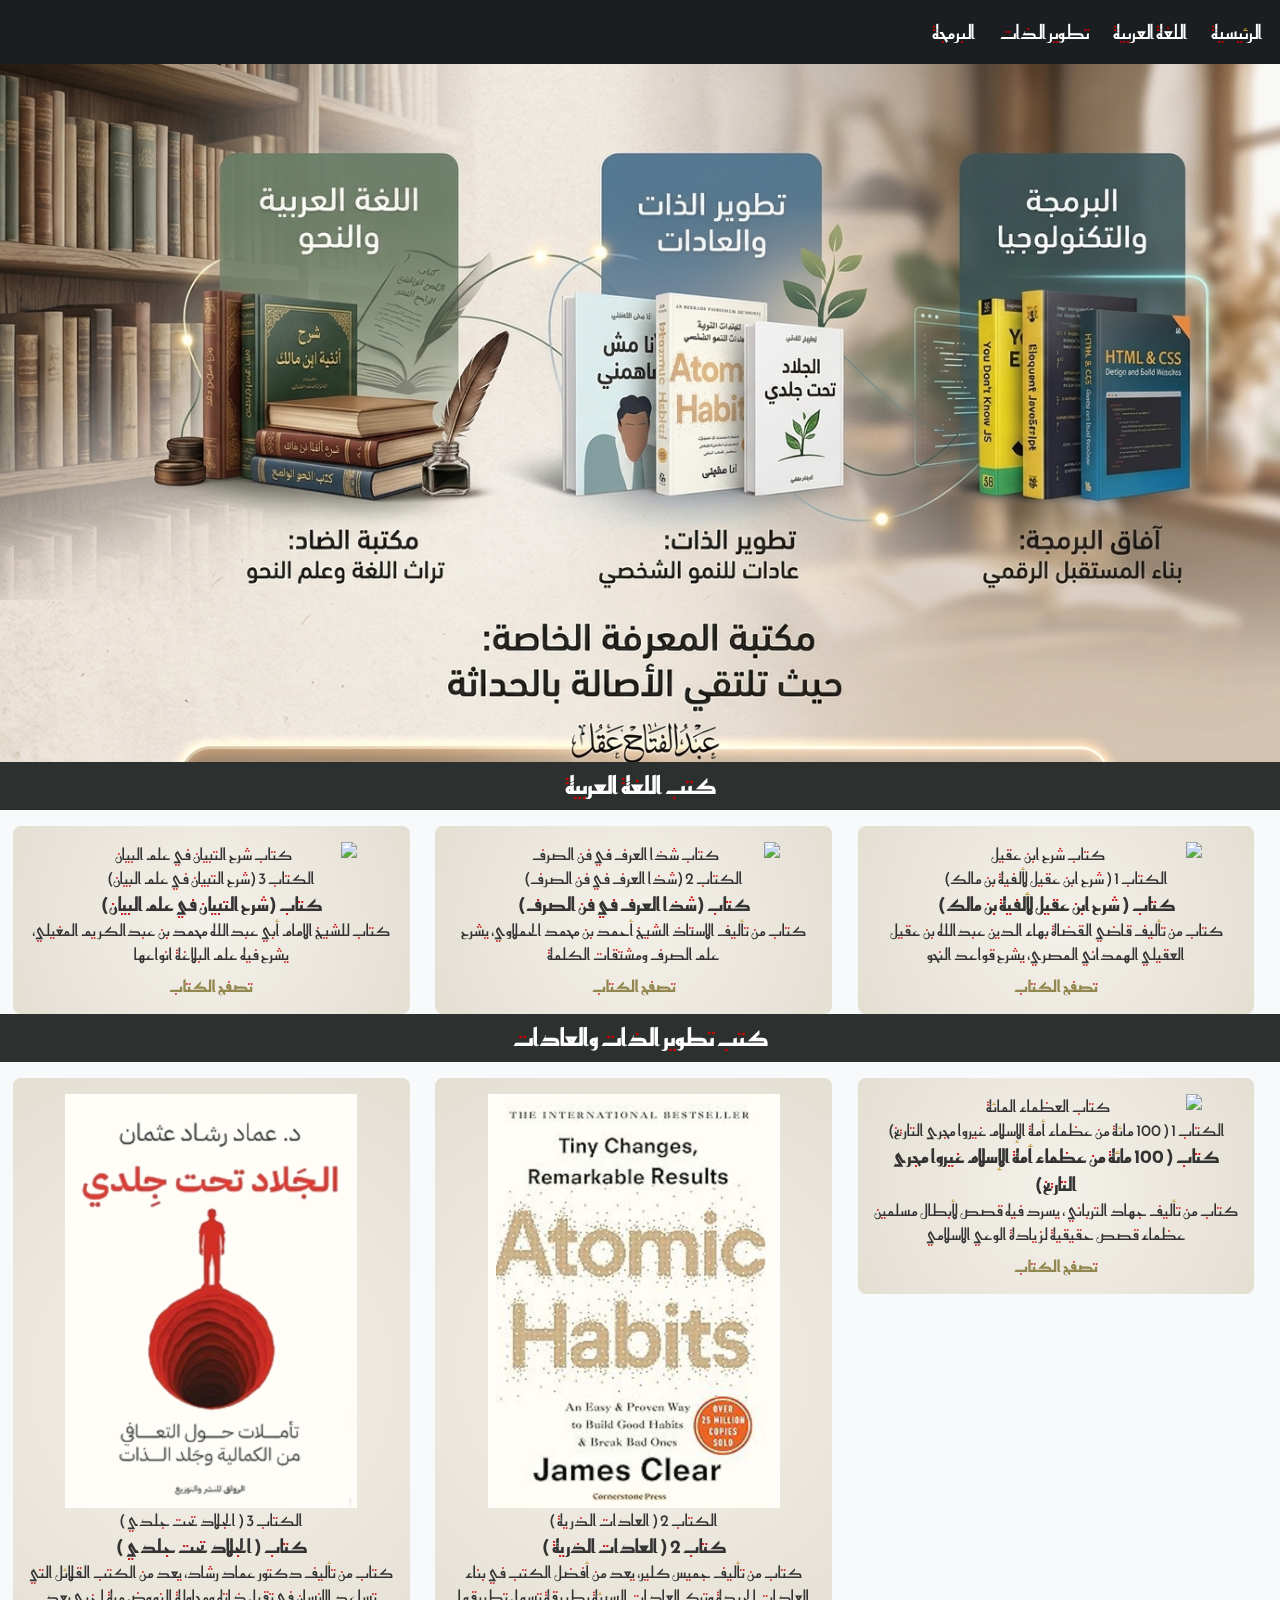
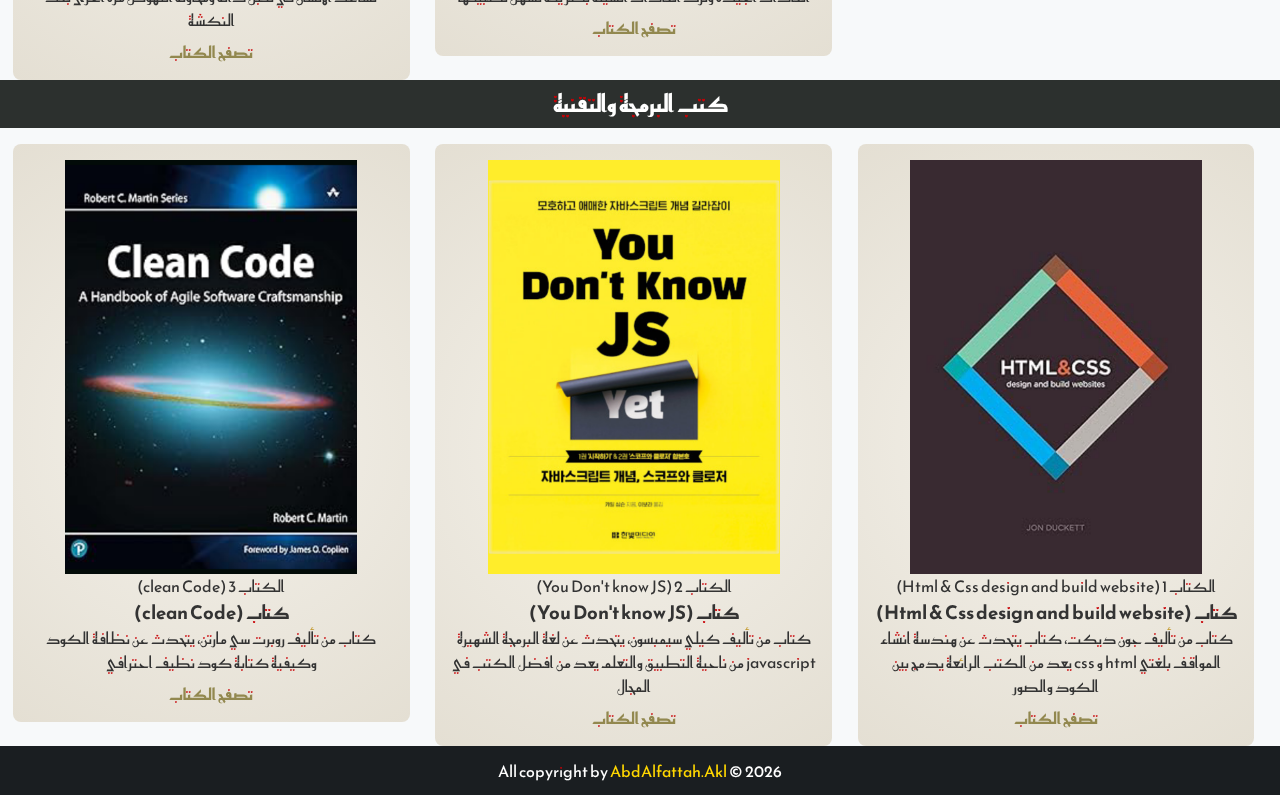
==== My_Personal_Library/index.html @ 15c2d80f "Add files via upload" ====
<!DOCTYPE html>
<html lang="ar" dir="rtl">
    <head>
        <meta charset="UTF-8">
        <meta name="viewport" content="width=device-width, initial-scale=1.0">
        <title>AbdelFattah Library | Home</title>
        <meta name="description" content="My personal library and what I read for self-improvement">
        <meta name="keywords" content="books, reading,self-improvement, todo, daily, my-new-system ">
        <meta name="author" content="AbdAlfattah.Akl">
        <meta name="copyright" content="AbdAlfattah.Akl">
        <link rel="preload" href="css/style.css" as="style">
        <link rel="stylesheet" href="css/style.css">
    </head>
    <body>
        <!-- الهيدر الذي يحتوي على شريط التنقل وصورة الواجهة -->
        <header class="my-header">
            <nav class="my-nav">
                <ul>
                    <li><a href="#">الرئيسية</a></li>
                    <li><a href="#arabic">اللغة العربية</a></li>
                    <li><a href="#self">تطوير الذات</a></li>
                    <li><a href="#tec">البرمجة</a></li>
                </ul>
            </nav>
            <div class="header-img">
                <img src="img/header-img.png" alt="my header image" title="my header">
            </div>
        </header>

        <!-- الحاوية الكبرى للمحتوى والأقسام الثلاثة الموزونة بكلاساتك المميزة والكومنتات -->
        <main class="my-sections">
            <!-- قسم كتب اللغة العربية والنحو -->
            <section class="parts arabic-books" id="arabic">
                <h2>كتب اللغة العربية</h2>

                <div class="articles-container"> 
                    <article>
                        <!-- استخدام الـ figure لعرض غلاف الكتاب مع وصفه البصري -->
                        <figure>
                            <img src="img/lng001.png" alt="كتاب شرح ابن عقيل">
                            <figcaption>الكتاب 1 ( شرح ابن عقيل لألفية بن مالك)</figcaption>
                        </figure>

                        <!-- باقي محتويات الكارت التوضيحية -->
                        <h3>كتاب ( شرح ابن عقيل لألفية بن مالك)</h3>
                        <p>كتاب من تأليف قاضي القضاة بهاء الدين عبدالله بن عقيل العقيلي الهمداني المصري، يشرح قواعد النحو</p>
                        <a href="#">تصفح الكتاب</a>
                    </article>

                    <article>
                        <!-- استخدام الـ figure لعرض غلاف الكتاب مع وصفه البصري -->
                        <figure>
                            <img src="img/lng002.png" alt="كتاب شذا العرف في فن الصرف">
                            <figcaption>الكتاب 2 (شذا العرف في فن الصرف)</figcaption>
                        </figure>

                        <!-- باقي محتويات الكارت التوضيحية -->
                        <h3>كتاب (شذا العرف في فن الصرف)</h3>
                        <p>كتاب من تأليف الاستاذ الشيخ أحمد بن محمد الحملاوي، يشرح علم الصرف ومشتقات الكلمة</p>
                        <a href="#">تصفح الكتاب</a>
                    </article>

                    <article>
                        <!-- استخدام الـ figure لعرض غلاف الكتاب مع وصفه البصري -->
                        <figure>
                            <img src="img/lng003.png" alt="كتاب شرح التبيان في علم البيان">
                            <figcaption>الكتاب 3 (شرح التبيان في علم البيان)</figcaption>
                        </figure>

                        <!-- باقي محتويات الكارت التوضيحية -->
                        <h3>كتاب (شرح التبيان في علم البيان)</h3>
                        <p>كتاب للشيخ الامام أبي عبدالله محمد بن عبدالكريم المغيلي، يشرح فيه علم البلاغة انواعها </p>
                        <a href="#">تصفح الكتاب</a>
                    </article>
                </div>
            </section>
            
            <!-- حاوية التنظيف الداخلية -->
            <div class="clear"></div>

            <!-- قسم كتب تطوير الذات والعادات -->
            <section class="parts self-development" id="self">
                <h2>كتب تطوير الذات والعادات</h2>

                <div class="articles-container"> 
                    <article>
                        <!-- استخدام الـ figure لعرض غلاف الكتاب مع وصفه البصري -->
                        <figure>
                            <img src="img/dp001.png" alt="كتاب العظماء المائة">
                            <figcaption>الكتاب 1 ( 100 مائة من عظماء أمة الإسلام غيروا مجرى التاريخ)</figcaption>
                        </figure>

                        <!-- باقي محتويات الكارت التوضيحية -->
                        <h3>كتاب ( 100 مائة من عظماء أمة الإسلام غيروا مجرى التاريخ)</h3>
                        <p>كتاب من تأليف جهاد الترباني ، يسرد فيه قصص لأبطال مسلمين عظماء قصص حقيقية لزيادة الوعي الاسلامي</p>
                        <a href="#">تصفح الكتاب</a>
                    </article>

                    <article>
                        <!-- استخدام الـ figure لعرض غلاف الكتاب مع وصفه البصري -->
                        <figure>
                            <img src="img/dp002.png" alt="كتاب العادات الذرية">
                            <figcaption>الكتاب 2 ( العادات الذرية )</figcaption>
                        </figure>

                        <!-- باقي محتويات الكارت التوضيحية -->
                        <h3>كتاب 2 ( العادات الذرية )</h3>
                        <p>كتاب من تأليف جميس كلير، يعد من أفضل الكتب في بناء العادات الجيدة وترك العادات السيئة بطريقة تسهل تطبيقها </p>
                        <a href="#">تصفح الكتاب</a>
                    </article>

                    <article>
                        <!-- استخدام الـ figure لعرض غلاف الكتاب مع وصفه البصري -->
                        <figure>
                            <img src="img/dp003.png" alt="كتاب الجلاد تحت جلدي">
                            <figcaption>الكتاب 3 ( الجلاد تحت جلدي )</figcaption>
                        </figure>

                        <!-- باقي محتويات الكارت التوضيحية -->
                        <h3>كتاب ( الجلاد تحت جلدي )</h3>
                        <p>كتاب من تأليف دكتور عماد رشاد، يعد من الكتب القلائل التي تساعد الانسان في تقبل ذاته ومحاولة النهوض مرة اخرى بعد النكشة</p>
                        <a href="#">تصفح الكتاب</a>
                    </article>
                </div>
            </section>

            <!-- حاوية التنظيف الداخلية -->
            <div class="clear"></div>

            <!-- قسم كتب البرمجة والتقنية -->
            <section class="parts programming-books" id="tec">
                <h2>كتب البرمجة والتقنية</h2>

                <div class="articles-container"> 
                    <article>
                        <!-- استخدام الـ figure لعرض غلاف الكتاب مع وصفه البصري -->
                        <figure>
                            <img src="img/prg001.png" alt="كتاب html & css">
                            <figcaption>الكتاب 1  (Html & Css design and build website)</figcaption>
                        </figure>

                        <!-- باقي محتويات الكارت التوضيحية -->
                        <h3>كتاب  (Html & Css design and build website)</h3>
                        <p>كتاب من تأليف جون ديكت، كتاب يتحدث عن هندسة انشاء المواقف بلغتي html و css يعد من الكتب الرائعة يدمج بين الكود والصور </p>
                        <a href="#">تصفح الكتاب</a>
                    </article>

                    <article>
                        <!-- استخدام الـ figure لعرض غلاف الكتاب مع وصفه البصري -->
                        <figure>
                            <img src="img/prg002.png" alt="كتاب you don't know js">
                            <figcaption>الكتاب 2 (You Don't know JS)</figcaption>
                        </figure>

                        <!-- باقي محتويات الكارت التوضيحية -->
                        <h3>كتاب (You Don't know JS)</h3>
                        <p>كتاب من تأليف كيلي سيمبسون، يتحدث عن لغة البرمجة الشهيرة javascript من ناحية التطبيق والتعلم يعد من افضل الكتب في المجال</p>
                        <a href="#">تصفح الكتاب</a>
                    </article>

                    <article>
                        <!-- استخدام الـ figure لعرض غلاف الكتاب مع وصفه البصري -->
                        <figure>
                            <img src="img/prg003.png" alt="كتاب clean code">
                            <figcaption>الكتاب 3 (clean Code)</figcaption>
                        </figure>

                        <!-- باقي محتويات الكارت التوضيحية -->
                        <h3>كتاب  (clean Code)</h3>
                        <p>كتاب من تأليف روبرت سي مارتن، يتحدث عن نظافة الكود وكيفية كتابة كود نظيف احترافي</p>
                        <a href="#">تصفح الكتاب</a>
                    </article>
                    <div class="clear"></div>
                </div>
            </section>
        </main>

        <!-- الفوتر الأخير لحفظ الحقوق -->
        <footer>
            <p>All copyright by <a href="https://www.linkedin.com/in/abdalfattahakl/">AbdAlfattah.Akl</a> &copy; 2026</p>
        </footer>
    </body>
</html>
---- My_Personal_Library/css/style.css ----
/* خط تم استدعائه من google fonts*/
@import url('https://fonts.googleapis.com/css2?family=Marhey:wght@300..700&family=Reem+Kufi+Fun:wght@400..700&display=swap');

/*1- جميع عناصر ال box model */ 
*{
    padding: 0; /* لمنع وجود حواشي داخلية  */
    margin: 0; /* لمنع وجود هوامش خارجية  */
    box-sizing: border-box; /* بداية المحتوى من الاطار */
    
}

/* 2- تهيئة الجسم الخاص بالصفحة*/
body{
    font-family: "Reem Kufi Fun", sans-serif; /* الخط الافتراضي للصفحة وهو خط مستدعى */
    background-color: #f7f9fa; /* لون افتراضي للخلفية ليبرز الكروت */
    min-height: 100vh; /* ضمان امتلاء طول الشاشة  */
}

/* 3- تهيئة حاوية شريط التنقل */
.my-nav{
    background-color: #1a1e21; /* لون الخلفية بحيث يظهر */
    padding: 0.6rem 0.5rem; /* تحديد الهوامش الداخلية */
}

/* 4- تهيئية عناصر شريط التنقل الداخلية */
.my-nav ul li{
    display: inline-block; /* تحويل العناصر من مجرد كل عنصر في صف الى صف واحد */
    padding: 0.5rem 0.6rem; /* اخذ حواشي داخلية لكي يبقى المحتوى معه مساحة حوله */
    margin-left: 0.2rem; /* اضافة هامش خارجي من ناحية اليسار حتى لا يتداخل العناصر */
    font-size: 1.2rem;
}

/* 5- تهيئية روابط شريط التنقل الداخلية */
.my-nav ul li a{
    text-decoration: none; /* ازالة الخط السفلي الافتراضي */
    color: #fff; /* اعطاء لون ابيض ليناسب الخلفية والتصميم */
    transition: color 0.3s ease; 
}

/* 6- ضبط مرور الماوس*/
.my-nav ul li a:hover{
    color: gold; /* اضافة لون ذهبي عند المرور */
}

/* 7- ضبط صورة الهيدر*/
.header-img img{
    width: 100%; /* اضافة عرض للصورة  */
    display: block; /*  تحويل الصورة لعنصر على سطر واحد */
}
/* 8- ضبط صورة الهيدر*/
.my-sections{
    text-align: center; /* توسيط النصوص للصفحة */
}

/* 9- تنسيق رؤس الاقسام الاساسية*/
.parts h2{
    background-color: #2c302e; /*اعطاء لون لرؤس الاقسام*/
    line-height:2; /* طول الخط من اعلى وأسفل */
    margin: 0 auto 1rem ;
    color: #fff;
}

/* 10- ضبط الحاوية الرئيسية للمقالات*/
article{
    max-width: 31%; /* العرض لكل حاوية متجاوب */
    float: right; /* خاصية الطفو لكل الحاويات */
    margin-inline-start: 2%; /* تعطي مسافة أوتوماتيكية بين الكروت حسب اتجاه اليمين واليسار */
    background-image: radial-gradient(circle at center, #f4f1ea, #e4dfd3); /* الوان متدرجة كخلفية*/
    padding: 1rem; /* مسافة أمان داخلية حول محتويات الكارت */
    border-radius: 8px; /* تنعيم الزوايا الحادة لجعل التصميم يبدو عصرياً ومريحاً */
    color: #333333; /* لون الكتابة*/
}

/* 11- ضبط رابط تصفح الكتاب داخل الكارت */
article a {
    text-decoration: none;
    color: #92884f; /* اللون الزيتوني الفخم المتناسق مع الهوية */
    font-weight: bold;
    display: inline-block;
    margin-top: 0.5rem;
    transition: color 0.2s ease;
}

article a:hover {
    color: gold; /* يتحول للذهبي الملكي عند مرور الماوس */
}

/* 12- تعديل صورة المقال*/
article img{
    height: auto; /* طول الصورة*/
    width: 80%; /* عرص الصورة متجاوب */
    display: block; /* تحويلها لكتلة */
    margin: 0 auto;  /* لتوسيطها بداخل الكارت بالملّي */
}

/* 13- تنظيف المساحات وتعديلها*/
.clear{
    clear: both; /* خاصية تنظيف ل bug float */
}


/* 14- ضبط الفوتر */
footer{
    background-color: #1a1e21; /* لون مناسب  مثل الشريط العلوي */
    text-align: center; /* توسط الخط نصف الصفحة */
    padding: 0.8rem 0; /* ضبط الهوامش الداخلية  */
    color: #fff; /* ضبط لون الخط مناسب */
}

/* 15- ضبط رابط الفوتر */
footer a{
    text-decoration: none; /* ازالة الخط اسفل الرابط */
    color: gold; /* تغيير اللون الذهبي */
}
---- My_Personal_Library/css/style.css ----
/* خط تم استدعائه من google fonts*/
@import url('https://fonts.googleapis.com/css2?family=Marhey:wght@300..700&family=Reem+Kufi+Fun:wght@400..700&display=swap');

/*1- جميع عناصر ال box model */ 
*{
    padding: 0; /* لمنع وجود حواشي داخلية  */
    margin: 0; /* لمنع وجود هوامش خارجية  */
    box-sizing: border-box; /* بداية المحتوى من الاطار */
    
}

/* 2- تهيئة الجسم الخاص بالصفحة*/
body{
    font-family: "Reem Kufi Fun", sans-serif; /* الخط الافتراضي للصفحة وهو خط مستدعى */
    background-color: #f7f9fa; /* لون افتراضي للخلفية ليبرز الكروت */
    min-height: 100vh; /* ضمان امتلاء طول الشاشة  */
}

/* 3- تهيئة حاوية شريط التنقل */
.my-nav{
    background-color: #1a1e21; /* لون الخلفية بحيث يظهر */
    padding: 0.6rem 0.5rem; /* تحديد الهوامش الداخلية */
}

/* 4- تهيئية عناصر شريط التنقل الداخلية */
.my-nav ul li{
    display: inline-block; /* تحويل العناصر من مجرد كل عنصر في صف الى صف واحد */
    padding: 0.5rem 0.6rem; /* اخذ حواشي داخلية لكي يبقى المحتوى معه مساحة حوله */
    margin-left: 0.2rem; /* اضافة هامش خارجي من ناحية اليسار حتى لا يتداخل العناصر */
    font-size: 1.2rem;
}

/* 5- تهيئية روابط شريط التنقل الداخلية */
.my-nav ul li a{
    text-decoration: none; /* ازالة الخط السفلي الافتراضي */
    color: #fff; /* اعطاء لون ابيض ليناسب الخلفية والتصميم */
    transition: color 0.3s ease; 
}

/* 6- ضبط مرور الماوس*/
.my-nav ul li a:hover{
    color: gold; /* اضافة لون ذهبي عند المرور */
}

/* 7- ضبط صورة الهيدر*/
.header-img img{
    width: 100%; /* اضافة عرض للصورة  */
    display: block; /*  تحويل الصورة لعنصر على سطر واحد */
}
/* 8- ضبط صورة الهيدر*/
.my-sections{
    text-align: center; /* توسيط النصوص للصفحة */
}

/* 9- تنسيق رؤس الاقسام الاساسية*/
.parts h2{
    background-color: #2c302e; /*اعطاء لون لرؤس الاقسام*/
    line-height:2; /* طول الخط من اعلى وأسفل */
    margin: 0 auto 1rem ;
    color: #fff;
}

/* 10- ضبط الحاوية الرئيسية للمقالات*/
article{
    max-width: 31%; /* العرض لكل حاوية متجاوب */
    float: right; /* خاصية الطفو لكل الحاويات */
    margin-inline-start: 2%; /* تعطي مسافة أوتوماتيكية بين الكروت حسب اتجاه اليمين واليسار */
    background-image: radial-gradient(circle at center, #f4f1ea, #e4dfd3); /* الوان متدرجة كخلفية*/
    padding: 1rem; /* مسافة أمان داخلية حول محتويات الكارت */
    border-radius: 8px; /* تنعيم الزوايا الحادة لجعل التصميم يبدو عصرياً ومريحاً */
    color: #333333; /* لون الكتابة*/
}

/* 11- ضبط رابط تصفح الكتاب داخل الكارت */
article a {
    text-decoration: none;
    color: #92884f; /* اللون الزيتوني الفخم المتناسق مع الهوية */
    font-weight: bold;
    display: inline-block;
    margin-top: 0.5rem;
    transition: color 0.2s ease;
}

article a:hover {
    color: gold; /* يتحول للذهبي الملكي عند مرور الماوس */
}

/* 12- تعديل صورة المقال*/
article img{
    height: auto; /* طول الصورة*/
    width: 80%; /* عرص الصورة متجاوب */
    display: block; /* تحويلها لكتلة */
    margin: 0 auto;  /* لتوسيطها بداخل الكارت بالملّي */
}

/* 13- تنظيف المساحات وتعديلها*/
.clear{
    clear: both; /* خاصية تنظيف ل bug float */
}


/* 14- ضبط الفوتر */
footer{
    background-color: #1a1e21; /* لون مناسب  مثل الشريط العلوي */
    text-align: center; /* توسط الخط نصف الصفحة */
    padding: 0.8rem 0; /* ضبط الهوامش الداخلية  */
    color: #fff; /* ضبط لون الخط مناسب */
}

/* 15- ضبط رابط الفوتر */
footer a{
    text-decoration: none; /* ازالة الخط اسفل الرابط */
    color: gold; /* تغيير اللون الذهبي */
}
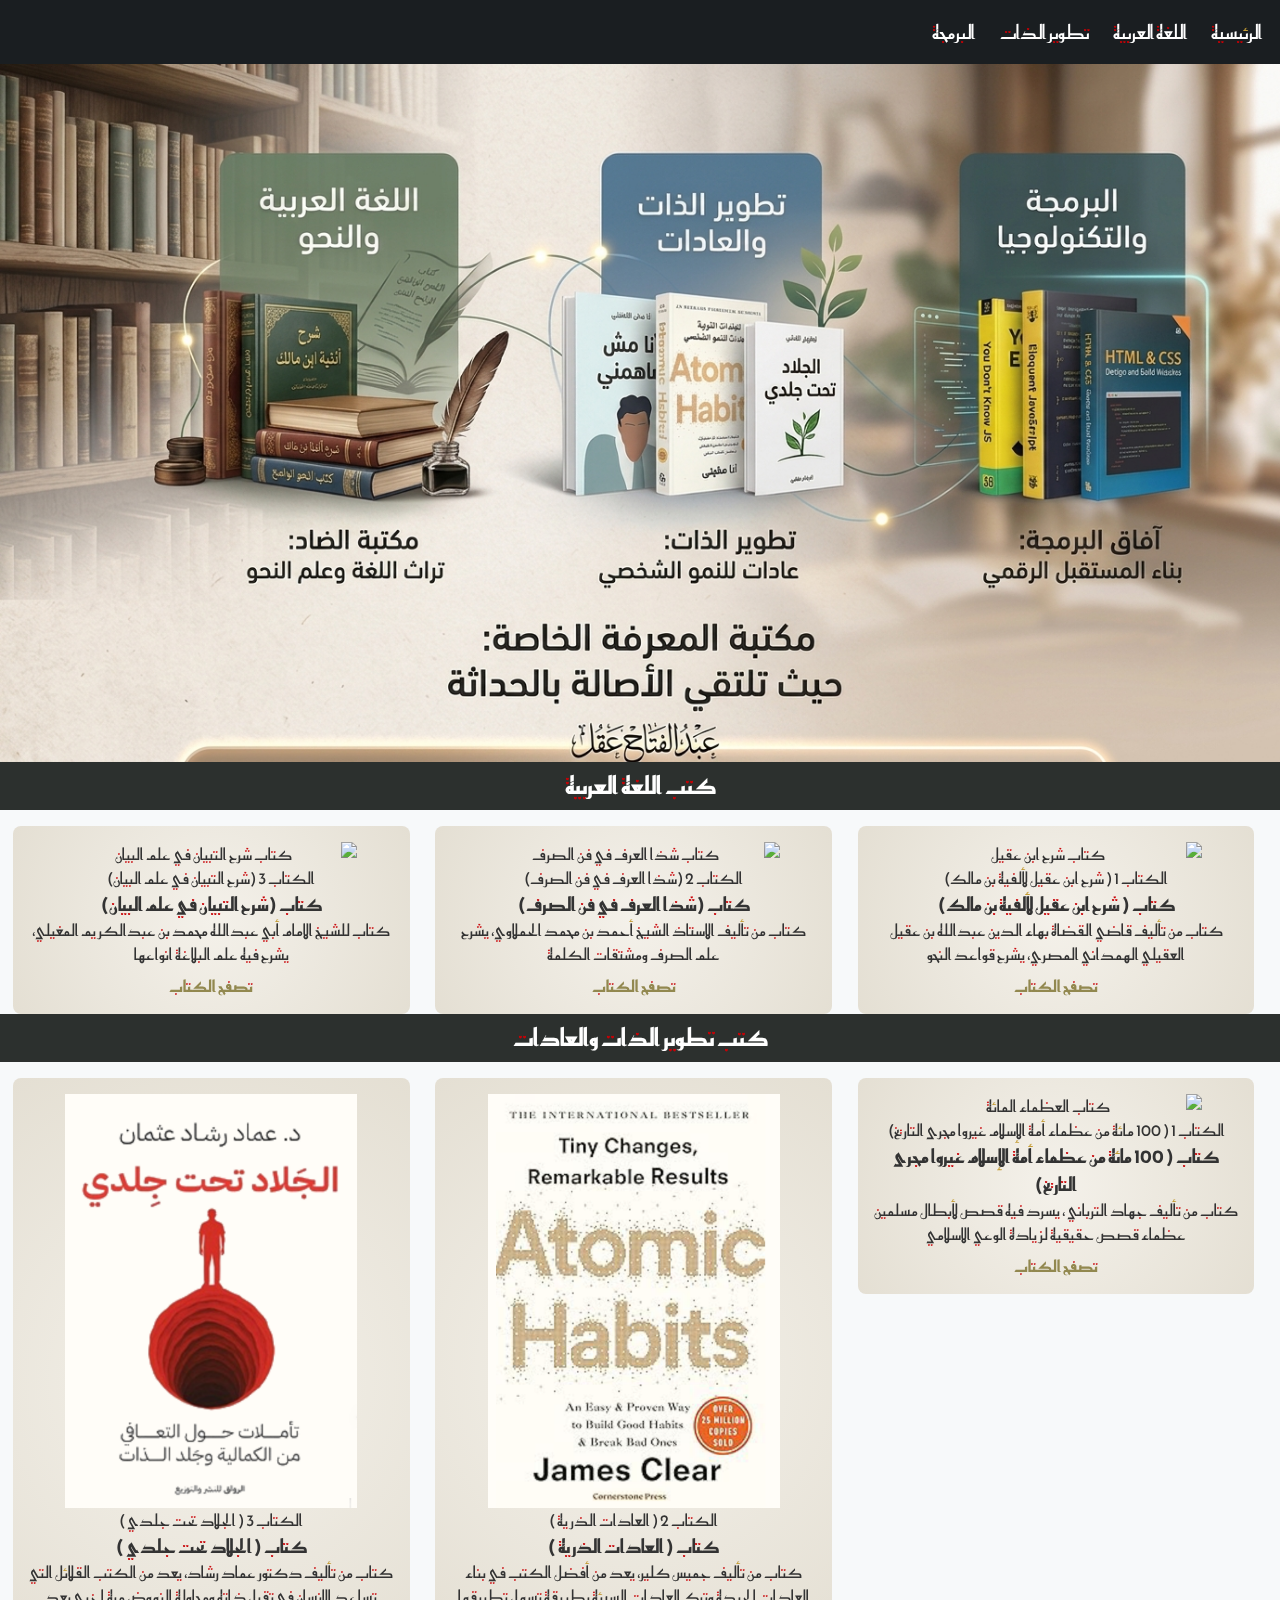
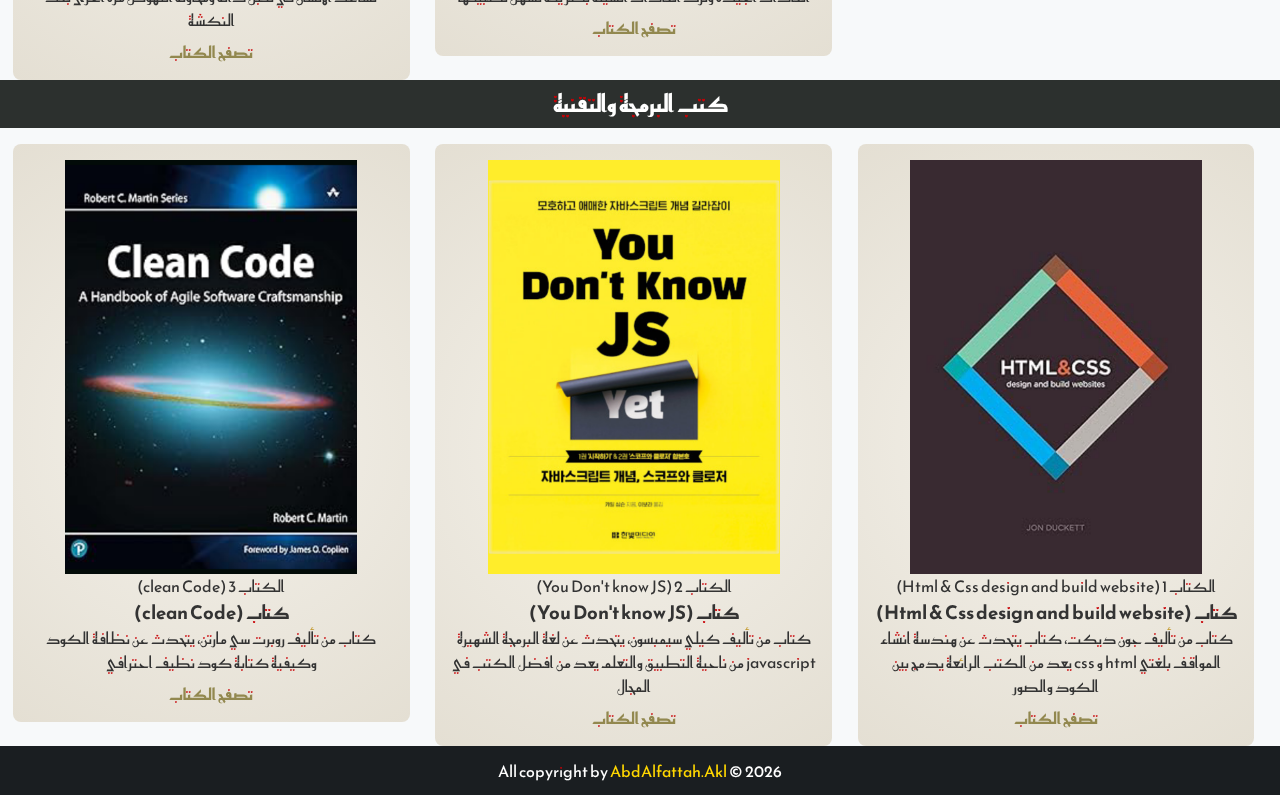
==== commit e02a0e15: "Update index.html" ====
--- a/My_Personal_Library/index.html
+++ b/My_Personal_Library/index.html
@@ -44,7 +44,7 @@
                         <!-- باقي محتويات الكارت التوضيحية -->
                         <h3>كتاب ( شرح ابن عقيل لألفية بن مالك)</h3>
                         <p>كتاب من تأليف قاضي القضاة بهاء الدين عبدالله بن عقيل العقيلي الهمداني المصري، يشرح قواعد النحو</p>
-                        <a href="#">تصفح الكتاب</a>
+                        <a href="https://shamela.ws/book/9904" target="_blank" rel="noopener noreferrer">تصفح الكتاب</a>
                     </article>
 
                     <article>
@@ -57,7 +57,7 @@
                         <!-- باقي محتويات الكارت التوضيحية -->
                         <h3>كتاب (شذا العرف في فن الصرف)</h3>
                         <p>كتاب من تأليف الاستاذ الشيخ أحمد بن محمد الحملاوي، يشرح علم الصرف ومشتقات الكلمة</p>
-                        <a href="#">تصفح الكتاب</a>
+                        <a href="https://shamela.ws/book/11243" target="_blank" rel="noopener noreferrer">تصفح الكتاب</a>
                     </article>
 
                     <article>
@@ -70,7 +70,7 @@
                         <!-- باقي محتويات الكارت التوضيحية -->
                         <h3>كتاب (شرح التبيان في علم البيان)</h3>
                         <p>كتاب للشيخ الامام أبي عبدالله محمد بن عبدالكريم المغيلي، يشرح فيه علم البلاغة انواعها </p>
-                        <a href="#">تصفح الكتاب</a>
+                        <a href="https://dn760104.eu.archive.org/0/items/hm4188/hm4188.pdf" target="_blank" rel="noopener noreferrer">تصفح الكتاب</a>
                     </article>
                 </div>
             </section>
@@ -93,7 +93,7 @@
                         <!-- باقي محتويات الكارت التوضيحية -->
                         <h3>كتاب ( 100 مائة من عظماء أمة الإسلام غيروا مجرى التاريخ)</h3>
                         <p>كتاب من تأليف جهاد الترباني ، يسرد فيه قصص لأبطال مسلمين عظماء قصص حقيقية لزيادة الوعي الاسلامي</p>
-                        <a href="#">تصفح الكتاب</a>
+                        <a href="https://docs.google.com/viewerng/viewer?url=https://foulabook.com/storage/book/%D9%85%D8%A7%D8%A6%D8%A9+%D9%85%D9%86+%D8%B9%D8%B8%D9%85%D8%A7%D8%A1+%D8%A3%D9%85%D8%A9+%D8%A7%D9%84%D8%A5%D8%B3%D9%84%D8%A7%D9%85+%D8%BA%D9%8A%D8%B1%D9%88%D8%A7+%D9%85%D8%AC%D8%B1%D9%89+%D8%A7%D9%84%D8%AA%D8%A7%D8%B1%D9%8A%D8%AE_Foulabook.com_.pdf&hl=ar" target="_blank" rel="noopener noreferrer">تصفح الكتاب</a>
                     </article>
 
                     <article>
@@ -104,9 +104,9 @@
                         </figure>
 
                         <!-- باقي محتويات الكارت التوضيحية -->
-                        <h3>كتاب 2 ( العادات الذرية )</h3>
+                        <h3>كتاب  ( العادات الذرية )</h3>
                         <p>كتاب من تأليف جميس كلير، يعد من أفضل الكتب في بناء العادات الجيدة وترك العادات السيئة بطريقة تسهل تطبيقها </p>
-                        <a href="#">تصفح الكتاب</a>
+                        <a href="https://books.google.com.eg/books?id=vFnHDwAAQBAJ&printsec=frontcover&redir_esc=y#v=onepage&q&f=false" target="_blank" rel="noopener noreferrer">تصفح الكتاب</a>
                     </article>
 
                     <article>
@@ -119,7 +119,7 @@
                         <!-- باقي محتويات الكارت التوضيحية -->
                         <h3>كتاب ( الجلاد تحت جلدي )</h3>
                         <p>كتاب من تأليف دكتور عماد رشاد، يعد من الكتب القلائل التي تساعد الانسان في تقبل ذاته ومحاولة النهوض مرة اخرى بعد النكشة</p>
-                        <a href="#">تصفح الكتاب</a>
+                        <a href="https://www.kutub-pdf-ar.com/read/%D9%82%D8%B1%D8%A7%D8%A1%D8%A9-%D9%83%D8%AA%D8%A7%D8%A8-%D8%A7%D9%84%D8%AC%D9%84%D8%A7%D8%AF-%D8%AA%D8%AD%D8%AA-%D8%AC%D9%84%D8%AF%D9%8A-pdf-%D8%B9%D9%85%D8%A7%D8%AF-%D8%B1%D8%B4%D8%A7%D8%AF-%D8%B9/" target="_blank" rel="noopener noreferrer">تصفح الكتاب</a>
                     </article>
                 </div>
             </section>
@@ -142,7 +142,7 @@
                         <!-- باقي محتويات الكارت التوضيحية -->
                         <h3>كتاب  (Html & Css design and build website)</h3>
                         <p>كتاب من تأليف جون ديكت، كتاب يتحدث عن هندسة انشاء المواقف بلغتي html و css يعد من الكتب الرائعة يدمج بين الكود والصور </p>
-                        <a href="#">تصفح الكتاب</a>
+                        <a href="https://books.google.com.eg/books?id=aGjaBTbT0o0C&printsec=frontcover&redir_esc=y#v=onepage&q&f=false" target="_blank" rel="noopener noreferrer">تصفح الكتاب</a>
                     </article>
 
                     <article>
@@ -155,7 +155,7 @@
                         <!-- باقي محتويات الكارت التوضيحية -->
                         <h3>كتاب (You Don't know JS)</h3>
                         <p>كتاب من تأليف كيلي سيمبسون، يتحدث عن لغة البرمجة الشهيرة javascript من ناحية التطبيق والتعلم يعد من افضل الكتب في المجال</p>
-                        <a href="#">تصفح الكتاب</a>
+                        <a href="https://ebooks.karbust.me/Technology/You%20Dont%20Know%20JS%20-%20Types%20&%20Grammar%20-%20Kyle%20Simpson%20-%20O'Reilly%20Media%20(2015).pdf" target="_blank" rel="noopener noreferrer">تصفح الكتاب</a>
                     </article>
 
                     <article>
@@ -168,7 +168,7 @@
                         <!-- باقي محتويات الكارت التوضيحية -->
                         <h3>كتاب  (clean Code)</h3>
                         <p>كتاب من تأليف روبرت سي مارتن، يتحدث عن نظافة الكود وكيفية كتابة كود نظيف احترافي</p>
-                        <a href="#">تصفح الكتاب</a>
+                        <a href="https://www.lkhibra.ma/books/clean-code.pdf" target="_blank" rel="noopener noreferrer">تصفح الكتاب</a>
                     </article>
                     <div class="clear"></div>
                 </div>
@@ -180,4 +180,4 @@
             <p>All copyright by <a href="https://www.linkedin.com/in/abdalfattahakl/">AbdAlfattah.Akl</a> &copy; 2026</p>
         </footer>
     </body>
-</html>+</html>
